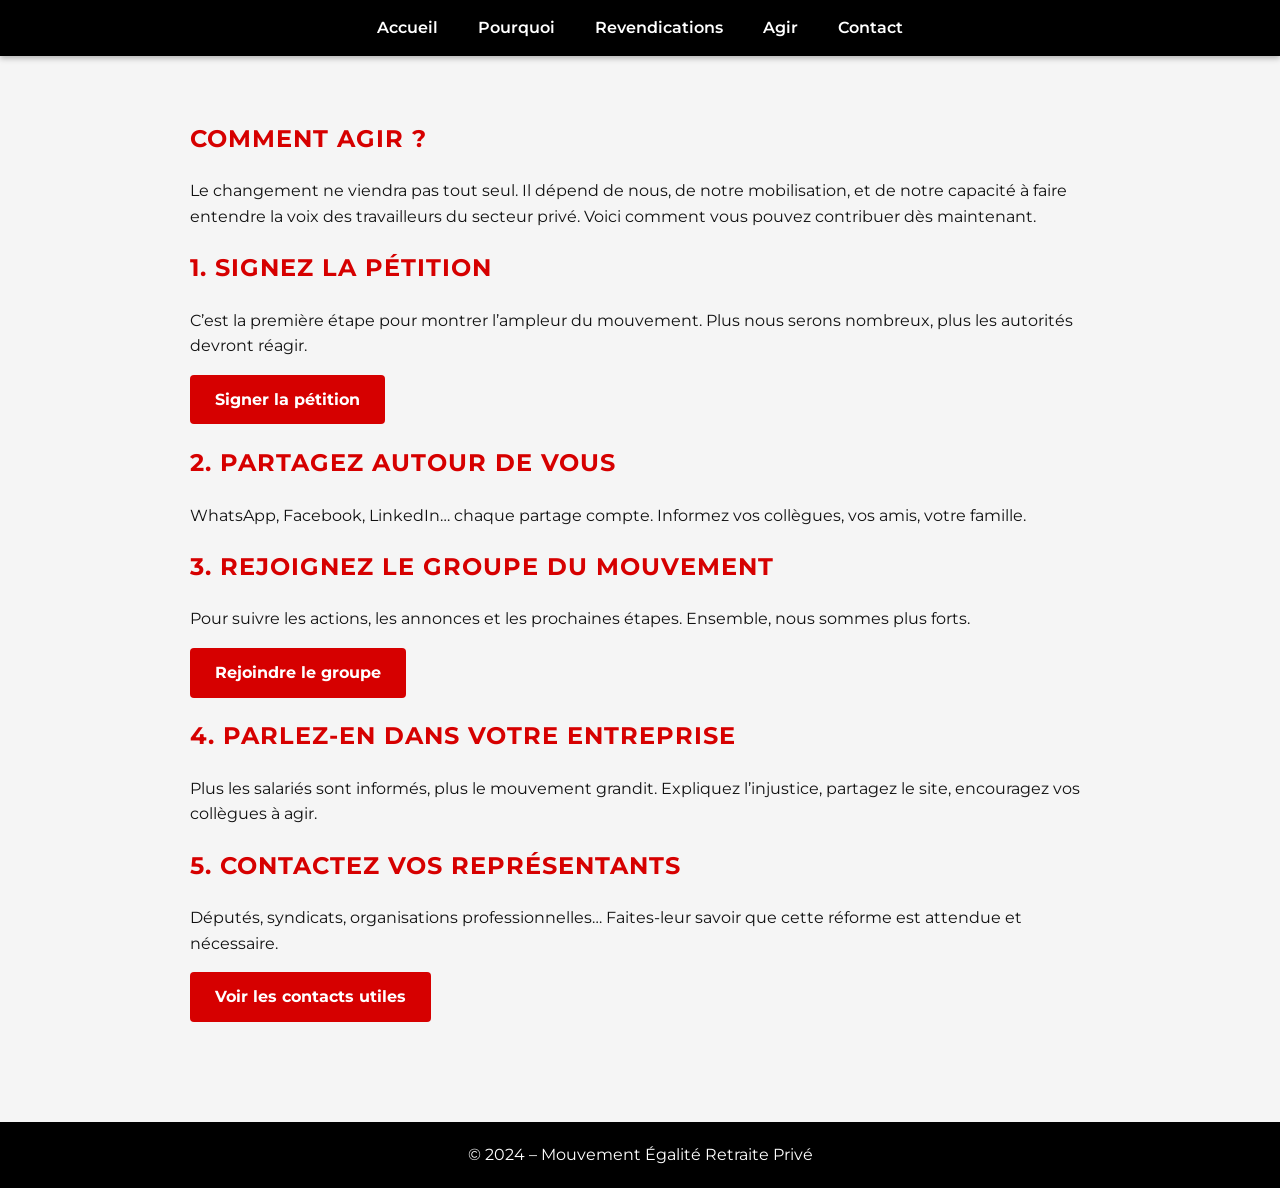
==== agir.html @ 2e9e4deb "ok" ====
<!DOCTYPE html>
<html lang="fr">
<head>
    <meta charset="UTF-8">
    <title>Comment agir ?</title>
    <link rel="stylesheet" href="style.css">
</head>

<body>

<header>
    <nav>
        <a href="index.html">Accueil</a>
        <a href="pourquoi.html">Pourquoi</a>
        <a href="revendication.html">Revendications</a>
        <a href="agir.html">Agir</a>
        <a href="contact.html">Contact</a>
    </nav>
</header>

<section>
    <h1>Comment agir ?</h1>

    <p>
        Le changement ne viendra pas tout seul.  
        Il dépend de nous, de notre mobilisation, et de notre capacité à faire entendre 
        la voix des travailleurs du secteur privé.  
        Voici comment vous pouvez contribuer dès maintenant.
    </p>

    <h2>1. Signez la pétition</h2>
    <p>
        C’est la première étape pour montrer l’ampleur du mouvement.  
        Plus nous serons nombreux, plus les autorités devront réagir.
    </p>
    <a class="btn" href="#" target="_blank">Signer la pétition</a>

    <h2>2. Partagez autour de vous</h2>
    <p>
        WhatsApp, Facebook, LinkedIn… chaque partage compte.  
        Informez vos collègues, vos amis, votre famille.
    </p>

    <h2>3. Rejoignez le groupe du mouvement</h2>
    <p>
        Pour suivre les actions, les annonces et les prochaines étapes.  
        Ensemble, nous sommes plus forts.
    </p>
    <a class="btn" href="#" target="_blank">Rejoindre le groupe</a>

    <h2>4. Parlez-en dans votre entreprise</h2>
    <p>
        Plus les salariés sont informés, plus le mouvement grandit.  
        Expliquez l’injustice, partagez le site, encouragez vos collègues à agir.
    </p>

    <h2>5. Contactez vos représentants</h2>
    <p>
        Députés, syndicats, organisations professionnelles…  
        Faites-leur savoir que cette réforme est attendue et nécessaire.
    </p>

    <a class="btn" href="contact.html">Voir les contacts utiles</a>
</section>

<footer>
    © 2024 – Mouvement Égalité Retraite Privé
</footer>

</body>
</html>
---- style.css ----
/* ----- GLOBAL ----- */

@import url('https://fonts.googleapis.com/css2?family=Montserrat:wght@300;400;600;700&display=swap');

body {
    margin: 0;
    font-family: 'Montserrat', sans-serif;
    background: #f5f5f5;
    color: #111;
    line-height: 1.6;
}

/* ----- MENU FIXE ----- */

header {
    background: #000;
    color: #fff;
    padding: 15px 0;
    position: fixed;
    top: 0;
    width: 100%;
    z-index: 1000;
    box-shadow: 0 2px 6px rgba(0,0,0,0.3);
}

nav {
    display: flex;
    justify-content: center;
    gap: 40px;
}

nav a {
    color: #fff;
    text-decoration: none;
    font-weight: 600;
    transition: color 0.3s ease;
}

nav a:hover {
    color: #D60000;
}

/* ----- HERO ----- */

.hero {
    padding: 140px 20px 80px;
    text-align: center;
    background: linear-gradient(to bottom, #ffffff, #f0f0f0);
}

.hero h1 {
    font-size: 2.2em;
    margin-bottom: 20px;
}

.hero .intro {
    font-size: 1.1em;
    max-width: 800px;
    margin: auto;
    margin-bottom: 30px;
}

/* ----- SECTIONS ----- */

section {
    padding: 100px 20px 60px;
    max-width: 900px;
    margin: auto;
}

h1, h2 {
    color: #D60000;
    text-transform: uppercase;
    letter-spacing: 1px;
}

.facts ul {
    list-style: none;
    padding: 0;
}

.facts li {
    background: #fff;
    padding: 12px 18px;
    margin: 10px 0;
    border-left: 4px solid #D60000;
    border-radius: 4px;
    box-shadow: 0 2px 4px rgba(0,0,0,0.1);
}

/* ----- BOUTONS ----- */

.btn {
    display: inline-block;
    background: #D60000;
    color: #fff;
    padding: 12px 25px;
    text-decoration: none;
    border-radius: 4px;
    font-weight: bold;
    transition: background 0.3s ease, transform 0.2s ease;
}

.btn:hover {
    background: #b00000;
    transform: translateY(-2px);
}

/* ----- FOOTER ----- */

footer {
    background: #000;
    color: #fff;
    text-align: center;
    padding: 20px;
    margin-top: 40px;
}

/* ----- RESPONSIVE ----- */

@media (max-width: 700px) {
    nav {
        gap: 20px;
        font-size: 0.9em;
    }

    .hero h1 {
        font-size: 1.6em;
    }

    section {
        padding: 80px 15px;
    }
}
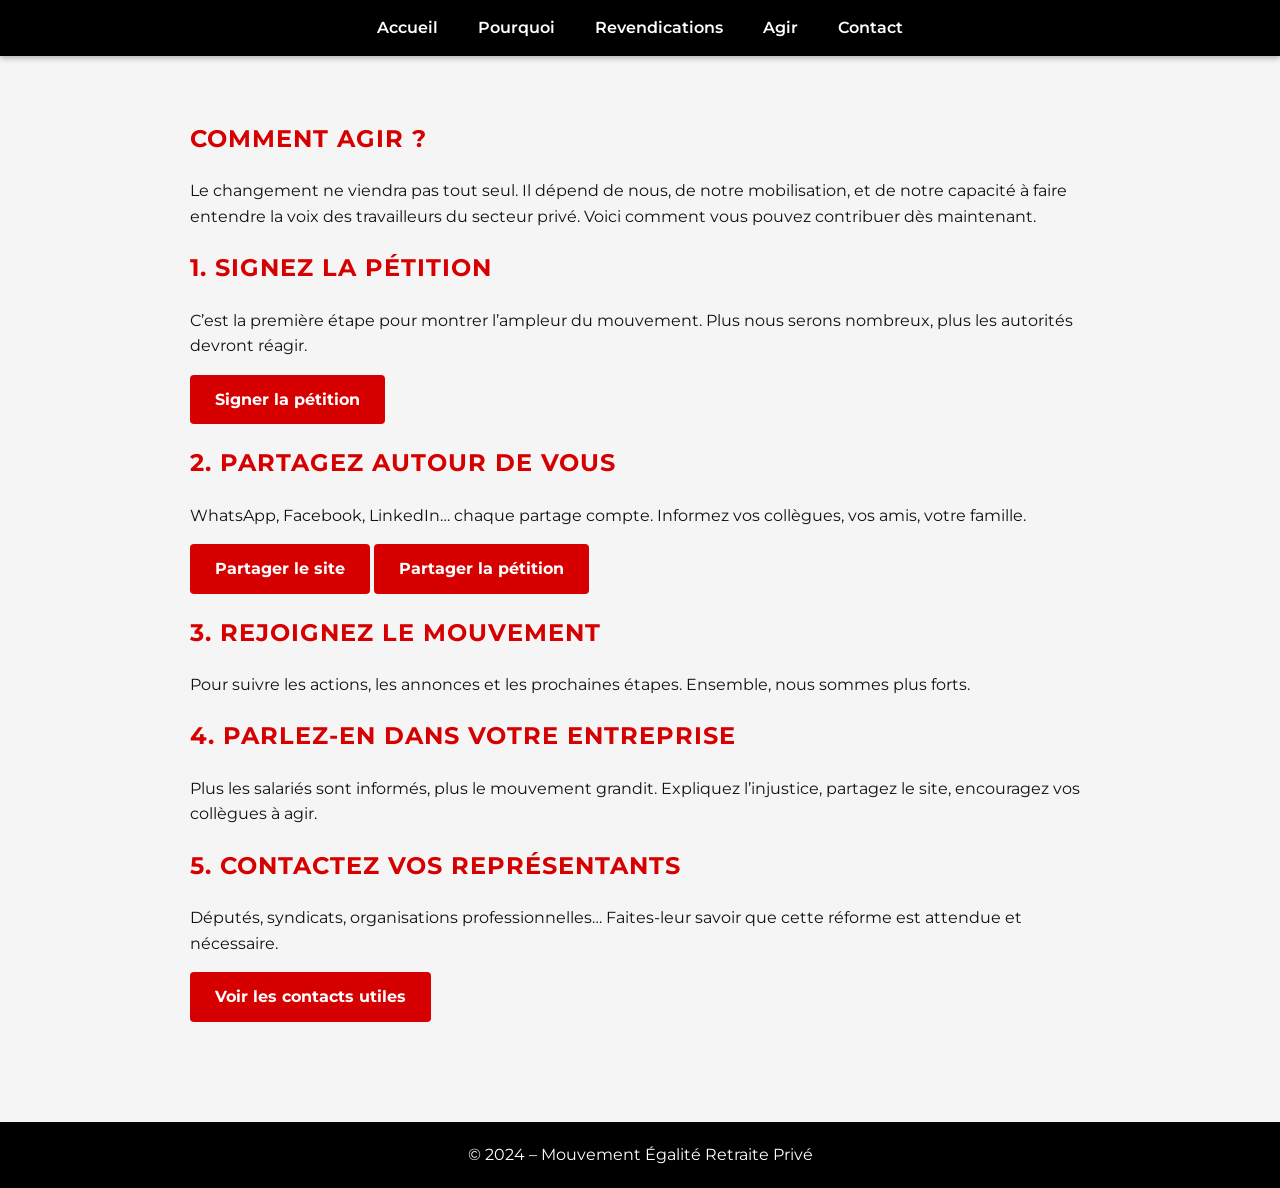
==== commit 573b8dfb: "Update agir.html" ====
--- a/agir.html
+++ b/agir.html
@@ -12,7 +12,7 @@
     <nav>
         <a href="index.html">Accueil</a>
         <a href="pourquoi.html">Pourquoi</a>
-        <a href="revendication.html">Revendications</a>
+        <a href="revendications.html">Revendications</a>
         <a href="agir.html">Agir</a>
         <a href="contact.html">Contact</a>
     </nav>
@@ -33,20 +33,27 @@
         C’est la première étape pour montrer l’ampleur du mouvement.  
         Plus nous serons nombreux, plus les autorités devront réagir.
     </p>
-    <a class="btn" href="#" target="_blank">Signer la pétition</a>
+    <a class="btn" href="https://c.org/gRPgRRkcKH" target="_blank">
+        Signer la pétition
+    </a>
 
     <h2>2. Partagez autour de vous</h2>
     <p>
         WhatsApp, Facebook, LinkedIn… chaque partage compte.  
         Informez vos collègues, vos amis, votre famille.
     </p>
+    <a class="btn" href="https://www.facebook.com/sharer/sharer.php?u=https://cmaamc.github.io/" target="_blank">
+        Partager le site
+    </a>
+    <a class="btn" href="https://www.facebook.com/sharer/sharer.php?u=https://c.org/gRPgRRkcKH" target="_blank">
+        Partager la pétition
+    </a>
 
-    <h2>3. Rejoignez le groupe du mouvement</h2>
+    <h2>3. Rejoignez le mouvement</h2>
     <p>
         Pour suivre les actions, les annonces et les prochaines étapes.  
         Ensemble, nous sommes plus forts.
     </p>
-    <a class="btn" href="#" target="_blank">Rejoindre le groupe</a>
 
     <h2>4. Parlez-en dans votre entreprise</h2>
     <p>
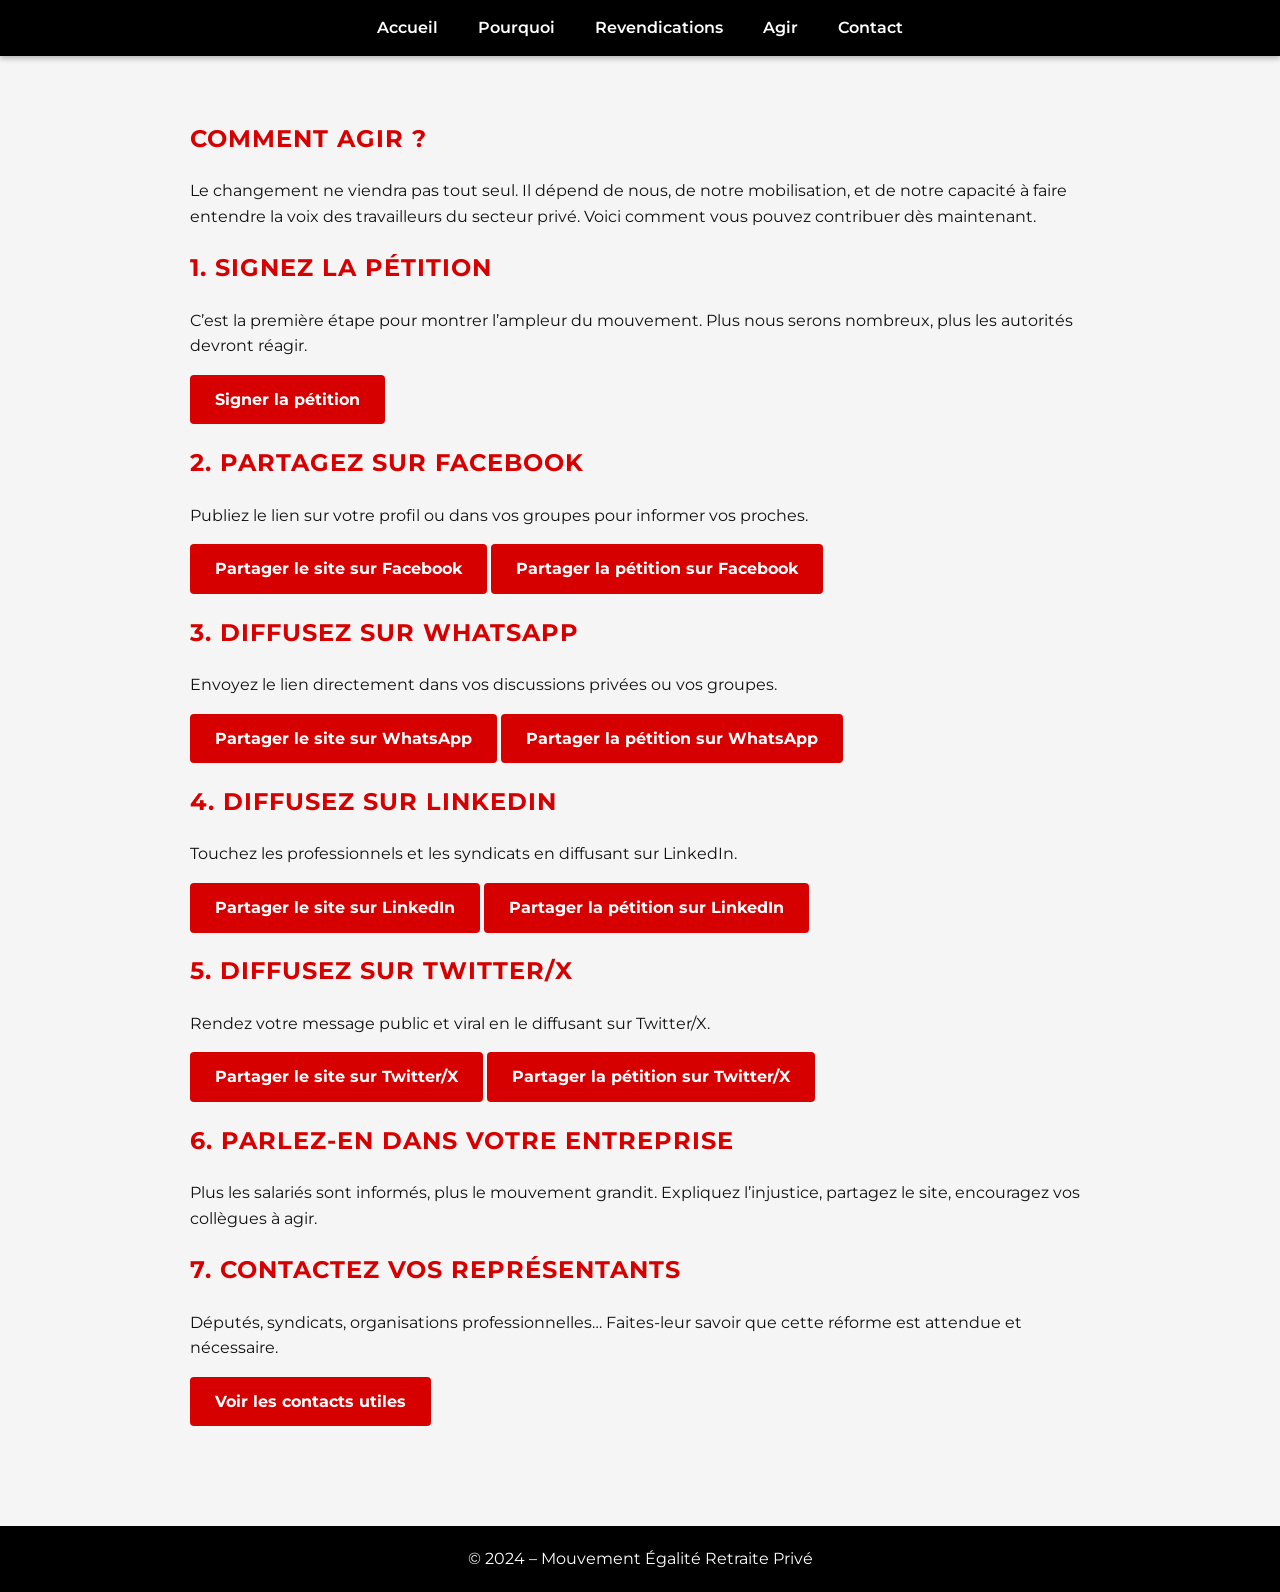
==== commit 397a9d4d: "Update agir.html" ====
--- a/agir.html
+++ b/agir.html
@@ -37,31 +37,57 @@
         Signer la pétition
     </a>
 
-    <h2>2. Partagez autour de vous</h2>
+    <h2>2. Partagez sur Facebook</h2>
     <p>
-        WhatsApp, Facebook, LinkedIn… chaque partage compte.  
-        Informez vos collègues, vos amis, votre famille.
+        Publiez le lien sur votre profil ou dans vos groupes pour informer vos proches.
     </p>
     <a class="btn" href="https://www.facebook.com/sharer/sharer.php?u=https://cmaamc.github.io/" target="_blank">
-        Partager le site
+        Partager le site sur Facebook
     </a>
     <a class="btn" href="https://www.facebook.com/sharer/sharer.php?u=https://c.org/gRPgRRkcKH" target="_blank">
-        Partager la pétition
+        Partager la pétition sur Facebook
     </a>
 
-    <h2>3. Rejoignez le mouvement</h2>
+    <h2>3. Diffusez sur WhatsApp</h2>
     <p>
-        Pour suivre les actions, les annonces et les prochaines étapes.  
-        Ensemble, nous sommes plus forts.
+        Envoyez le lien directement dans vos discussions privées ou vos groupes.
     </p>
+    <a class="btn" href="https://api.whatsapp.com/send?text=https://cmaamc.github.io/" target="_blank">
+        Partager le site sur WhatsApp
+    </a>
+    <a class="btn" href="https://api.whatsapp.com/send?text=https://c.org/gRPgRRkcKH" target="_blank">
+        Partager la pétition sur WhatsApp
+    </a>
 
-    <h2>4. Parlez-en dans votre entreprise</h2>
+    <h2>4. Diffusez sur LinkedIn</h2>
+    <p>
+        Touchez les professionnels et les syndicats en diffusant sur LinkedIn.
+    </p>
+    <a class="btn" href="https://www.linkedin.com/sharing/share-offsite/?url=https://cmaamc.github.io/" target="_blank">
+        Partager le site sur LinkedIn
+    </a>
+    <a class="btn" href="https://www.linkedin.com/sharing/share-offsite/?url=https://c.org/gRPgRRkcKH" target="_blank">
+        Partager la pétition sur LinkedIn
+    </a>
+
+    <h2>5. Diffusez sur Twitter/X</h2>
+    <p>
+        Rendez votre message public et viral en le diffusant sur Twitter/X.
+    </p>
+    <a class="btn" href="https://twitter.com/intent/tweet?url=https://cmaamc.github.io/&text=Soutenez%20le%20mouvement%20!" target="_blank">
+        Partager le site sur Twitter/X
+    </a>
+    <a class="btn" href="https://twitter.com/intent/tweet?url=https://c.org/gRPgRRkcKH&text=Signez%20la%20p%C3%A9tition%20!" target="_blank">
+        Partager la pétition sur Twitter/X
+    </a>
+
+    <h2>6. Parlez-en dans votre entreprise</h2>
     <p>
         Plus les salariés sont informés, plus le mouvement grandit.  
         Expliquez l’injustice, partagez le site, encouragez vos collègues à agir.
     </p>
 
-    <h2>5. Contactez vos représentants</h2>
+    <h2>7. Contactez vos représentants</h2>
     <p>
         Députés, syndicats, organisations professionnelles…  
         Faites-leur savoir que cette réforme est attendue et nécessaire.
